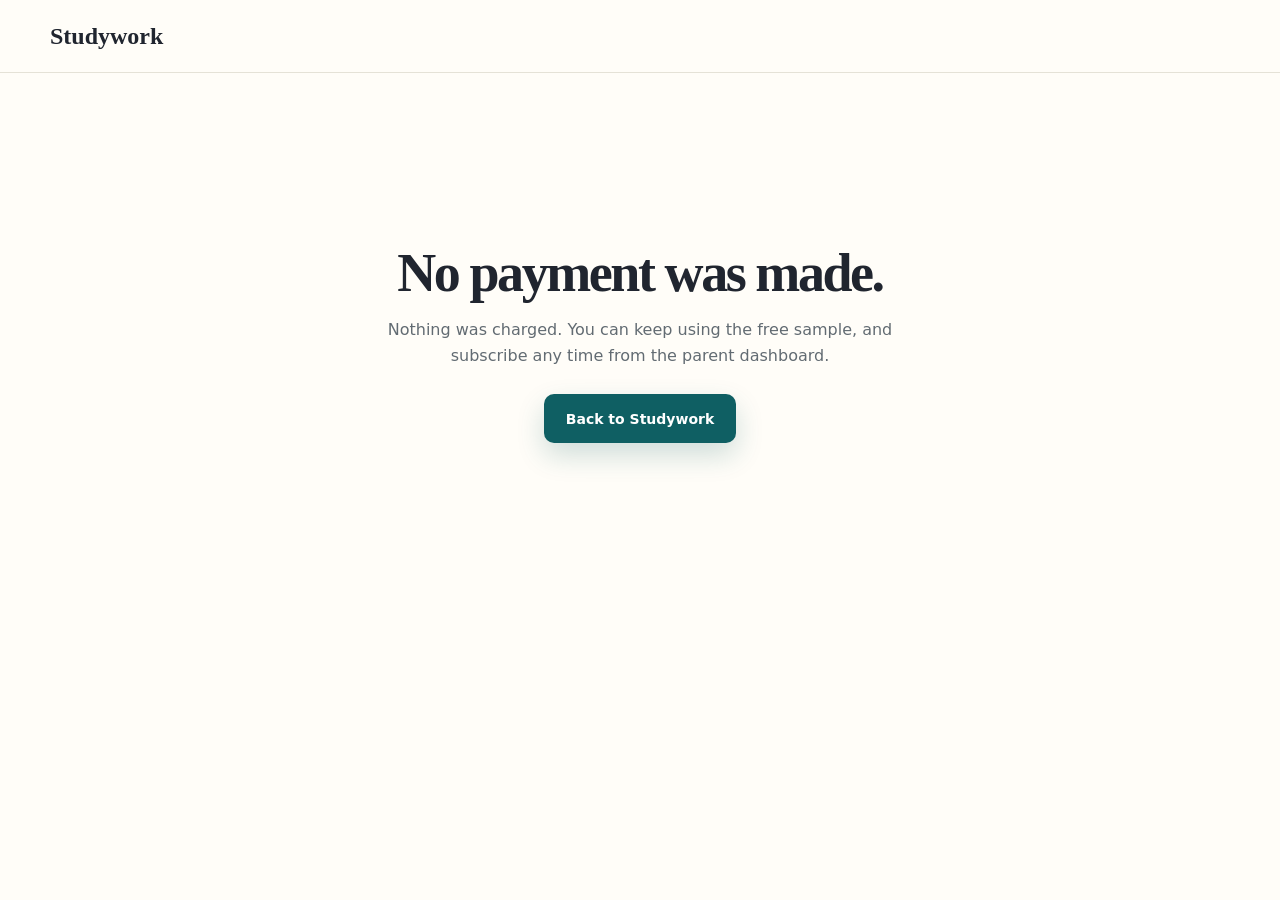
==== subscribe-cancelled.html @ 49c431e1 "Add pricing section and checkout result pages" ====
<!doctype html>
<html lang="en">
  <head>
    <meta charset="UTF-8" />
    <meta name="viewport" content="width=device-width, initial-scale=1.0" />
    <meta name="theme-color" content="#0f5f63" />
    <meta name="robots" content="noindex" />
    <title>Studywork Family</title>
    <link rel="stylesheet" href="styles.css" />
  </head>
  <body>
    <header class="nav-wrap">
      <nav class="nav" aria-label="Primary navigation">
        <a class="brand" href="index.html"><span>Studywork</span></a>
      </nav>
    </header>
    <main class="section-shell result-page">
      <div>
        <h1>No payment was made.</h1>
        <p>Nothing was charged. You can keep using the free sample, and subscribe any time from the parent dashboard.</p>
        <a class="button primary" href="index.html">Back to Studywork</a>
      </div>
    </main>
  </body>
</html>
---- styles.css ----
:root {
  --ink: #20252f;
  --muted: #626b72;
  --teal: #0f5f63;
  --teal-dark: #0a474b;
  --teal-pale: #e7f2ef;
  --cream: #f5f0e6;
  --paper: #fffdf8;
  --orange: #c45c26;
  --line: #ddd8cd;
  --shadow: 0 24px 70px rgba(23, 53, 54, .13);
}

* { box-sizing: border-box; }
html { scroll-behavior: smooth; }
body { margin: 0; background: var(--paper); color: var(--ink); font-family: Inter, ui-sans-serif, system-ui, -apple-system, BlinkMacSystemFont, "Segoe UI", sans-serif; line-height: 1.6; }
a { color: inherit; }
.section-shell { width: min(1180px, calc(100% - 40px)); margin-inline: auto; }
.nav-wrap { position: sticky; top: 0; z-index: 20; border-bottom: 1px solid rgba(221, 216, 205, .75); background: rgba(255, 253, 248, .91); backdrop-filter: blur(16px); }
.nav { min-height: 72px; width: min(1180px, calc(100% - 40px)); margin: auto; display: flex; align-items: center; justify-content: space-between; gap: 24px; }
.brand { display: flex; align-items: center; gap: 11px; text-decoration: none; font-family: Georgia, serif; font-size: 24px; font-weight: 800; }
.brand svg { width: 40px; height: 40px; }
.nav-links { display: flex; align-items: center; gap: 28px; }
.nav-links a { color: var(--muted); font-size: 14px; font-weight: 700; text-decoration: none; }
.nav-links a:hover { color: var(--teal); }
.nav-links .nav-download { padding: 9px 16px; border-radius: 9px; background: var(--teal); color: white; }

.hero { min-height: 740px; display: grid; grid-template-columns: .96fr 1.04fr; align-items: center; gap: 70px; padding-block: 92px 110px; }
.eyebrow { margin: 0 0 10px; color: var(--teal); font-size: 12px; font-weight: 850; letter-spacing: .14em; text-transform: uppercase; }
h1, h2, h3 { font-family: Georgia, "Times New Roman", serif; line-height: 1.12; }
h1 { max-width: 720px; margin: 0; font-size: clamp(50px, 6vw, 82px); letter-spacing: -.045em; }
h1 span { color: var(--teal); }
.hero-lead { max-width: 650px; margin: 28px 0 0; color: var(--muted); font-size: 18px; }
.hero-actions { display: flex; flex-wrap: wrap; gap: 12px; margin-top: 34px; }
.button { min-height: 49px; display: inline-flex; align-items: center; justify-content: center; padding: 0 21px; border: 1px solid transparent; border-radius: 10px; font-size: 14px; font-weight: 800; text-decoration: none; transition: transform .18s ease, box-shadow .18s ease, background .18s ease; }
.button:hover { transform: translateY(-2px); }
.button.primary { background: var(--teal); color: white; box-shadow: 0 12px 28px rgba(15, 95, 99, .2); }
.button.primary:hover { background: var(--teal-dark); }
.button.secondary { border-color: var(--line); background: white; color: var(--ink); }
.button.full { width: 100%; }
.hero-notes { display: flex; flex-wrap: wrap; gap: 18px; margin-top: 25px; color: var(--muted); font-size: 13px; font-weight: 650; }

.product-preview { overflow: hidden; border: 1px solid #d8ddd8; border-radius: 22px; background: #f7f6f0; box-shadow: var(--shadow); transform: rotate(1deg); }
.preview-topbar { height: 58px; display: flex; align-items: center; justify-content: space-between; padding: 0 20px; border-bottom: 1px solid var(--line); background: white; font-size: 12px; font-weight: 800; }
.mini-brand { display: flex; align-items: center; gap: 8px; }
.mini-brand i { width: 24px; height: 24px; display: block; border-radius: 7px; background: var(--teal); }
.lock-pill { padding: 5px 9px; border-radius: 99px; background: #fae9df; color: #8b3c18; }
.preview-body { padding: 32px; }
.mini-label { margin: 0; color: var(--teal); font-size: 10px; font-weight: 850; letter-spacing: .12em; }
.preview-body h2 { margin: 7px 0 22px; font-size: 29px; }
.preview-progress { display: grid; grid-template-columns: repeat(3, 1fr); gap: 9px; }
.preview-progress div { padding: 14px; border: 1px solid var(--line); border-radius: 12px; background: white; }
.preview-progress strong, .preview-progress span { display: block; }
.preview-progress strong { color: var(--teal); font-family: Georgia, serif; font-size: 24px; }
.preview-progress span { margin-top: 3px; color: var(--muted); font-size: 10px; }
.subject-row { display: grid; gap: 9px; margin-top: 18px; }
.subject-row article { display: grid; grid-template-columns: 90px 1fr; gap: 3px 10px; padding: 13px 15px; border-radius: 12px; background: white; }
.subject-row b { font-size: 13px; }
.subject-row span { color: var(--muted); font-size: 11px; }
.subject-row i { grid-column: 1 / -1; height: 5px; overflow: hidden; border-radius: 99px; background: #e5e1d8; }
.subject-row i::before { content: ""; display: block; width: var(--progress); height: 100%; background: var(--teal); }

.download-band { padding: 100px 0; background: var(--cream); }
.section-heading h2 { margin: 0; font-size: clamp(38px, 4.5vw, 58px); letter-spacing: -.025em; }
.section-heading > p:last-child { max-width: 680px; color: var(--muted); }
.section-heading.centered { text-align: center; }
.section-heading.centered > p:last-child { margin-inline: auto; }
.download-grid { max-width: 900px; display: grid; grid-template-columns: repeat(2, 1fr); gap: 18px; margin: 43px auto 0; }
.download-card { position: relative; padding: 36px; border: 1px solid var(--line); border-radius: 18px; background: var(--paper); box-shadow: 0 12px 35px rgba(38, 46, 46, .07); }
.download-card.recommended { border-color: rgba(15, 95, 99, .55); }
.recommended-label { position: absolute; top: 16px; right: 16px; padding: 5px 9px; border-radius: 99px; background: var(--teal-pale); color: var(--teal); font-size: 10px; font-weight: 850; letter-spacing: .08em; text-transform: uppercase; }
.muted-label { background: #ece8df; color: var(--muted); }
.platform-icon { width: 58px; height: 58px; display: grid; place-items: center; margin-bottom: 24px; border-radius: 15px; background: var(--teal); color: white; font-size: 31px; font-weight: 300; }
.platform-icon.apple { background: var(--ink); font-size: 26px; }
.download-card h3 { margin: 0; font-size: 27px; }
.download-card p { min-height: 78px; color: var(--muted); }
.download-card small { display: block; margin-top: 12px; color: var(--muted); text-align: center; }
.install-note { max-width: 900px; margin: 24px auto 0; padding: 15px 18px; border-left: 3px solid var(--orange); border-radius: 7px; background: rgba(255,255,255,.62); color: var(--muted); font-size: 13px; }

.feature-section { padding-block: 112px; }
.feature-grid { display: grid; grid-template-columns: repeat(3, 1fr); gap: 1px; margin-top: 54px; border: 1px solid var(--line); border-radius: 18px; overflow: hidden; background: var(--line); }
.feature-grid article { min-height: 245px; padding: 29px; background: var(--paper); }
.feature-grid article > span { color: var(--orange); font-size: 11px; font-weight: 850; }
.feature-grid h3 { margin: 36px 0 10px; font-size: 22px; }
.feature-grid p { margin: 0; color: var(--muted); font-size: 14px; }

.process-section { padding-block: 110px; background: var(--teal); color: white; }
.process-grid { display: grid; grid-template-columns: .8fr 1.2fr; gap: 100px; }
.process-section .eyebrow { color: #a9ddd5; }
.process-section .section-heading p:last-child { color: rgba(255,255,255,.7); }
.steps { display: grid; gap: 0; margin: 0; padding: 0; list-style: none; }
.steps li { display: grid; grid-template-columns: 52px 1fr; gap: 16px; padding: 24px 0; border-bottom: 1px solid rgba(255,255,255,.18); }
.steps li:first-child { padding-top: 0; }
.steps li > span { width: 40px; height: 40px; display: grid; place-items: center; border: 1px solid rgba(255,255,255,.35); border-radius: 50%; color: #bfe3dc; font-weight: 800; }
.steps h3 { margin: 0; font-size: 22px; }
.steps p { margin: 6px 0 0; color: rgba(255,255,255,.68); font-size: 14px; }

.privacy-section { padding-block: 110px; }
.privacy-card { display: grid; grid-template-columns: 1fr 1fr; gap: 70px; padding: 58px; border-radius: 22px; background: var(--teal-pale); }
.privacy-card h2 { margin: 0; font-size: 42px; }
.privacy-copy { color: #42585a; }
.privacy-copy p:first-child { margin-top: 0; }
.final-cta { padding-block: 60px 120px; text-align: center; }
.final-cta h2 { margin: 0 auto 28px; font-size: clamp(38px, 5vw, 64px); }
footer { padding: 34px 0; border-top: 1px solid var(--line); background: #f6f3ec; }
.footer-inner { display: flex; align-items: center; justify-content: space-between; gap: 35px; }
.footer-inner div { display: grid; }
.footer-inner b { font-family: Georgia, serif; font-size: 21px; }
.footer-inner span, .footer-inner p { color: var(--muted); font-size: 12px; }
.footer-inner p { max-width: 520px; text-align: right; }

@media (max-width: 900px) {
  .hero { grid-template-columns: 1fr; min-height: auto; padding-block: 70px 90px; }
  .product-preview { max-width: 680px; transform: none; }
  .feature-grid { grid-template-columns: repeat(2, 1fr); }
  .process-grid, .privacy-card { grid-template-columns: 1fr; gap: 45px; }
}

@media (max-width: 650px) {
  .section-shell, .nav { width: min(100% - 26px, 1180px); }
  .nav-links > a:not(.nav-download) { display: none; }
  .hero { gap: 42px; padding-top: 54px; }
  h1 { font-size: 47px; }
  .hero-lead { font-size: 16px; }
  .preview-body { padding: 20px; }
  .preview-progress { grid-template-columns: 1fr; }
  .download-grid, .feature-grid { grid-template-columns: 1fr; }
  .download-card { padding: 28px; }
  .download-card p { min-height: 0; }
  .feature-grid article { min-height: 210px; }
  .privacy-card { padding: 30px 24px; }
  .privacy-card h2 { font-size: 34px; }
  .footer-inner { align-items: flex-start; flex-direction: column; }
  .footer-inner p { margin: 0; text-align: left; }
}

@media (prefers-reduced-motion: reduce) {
  html { scroll-behavior: auto; }
  *, *::before, *::after { transition: none !important; }
}

/* pricing and checkout result pages */
.pricing-section { padding-block: 70px; text-align: center; }
.pricing-section h2 { margin: 0 auto 30px; font-size: clamp(34px, 4.5vw, 54px); }
.price-card { max-width: 520px; margin: 0 auto; padding: 34px 32px; border: 1px solid var(--line); border-radius: 22px; background: white; box-shadow: var(--shadow); text-align: left; display: grid; gap: 18px; }
.price { display: flex; align-items: baseline; gap: 12px; }
.price b { font-family: Georgia, serif; font-size: 64px; line-height: 1; color: var(--teal); }
.price span { color: var(--muted); }
.price-card ul { margin: 0; padding-left: 20px; display: grid; gap: 8px; }
.price-note { margin: 0; padding: 12px 14px; border-radius: 10px; background: var(--teal-pale); color: var(--ink); font-size: 14px; }
.result-page { min-height: 60vh; display: grid; place-items: center; padding: 80px 0; text-align: center; }
.result-page h1 { font-family: Georgia, serif; font-size: clamp(34px, 5vw, 54px); margin: 0 0 14px; }
.result-page p { max-width: 520px; margin: 0 auto 26px; color: var(--muted); }
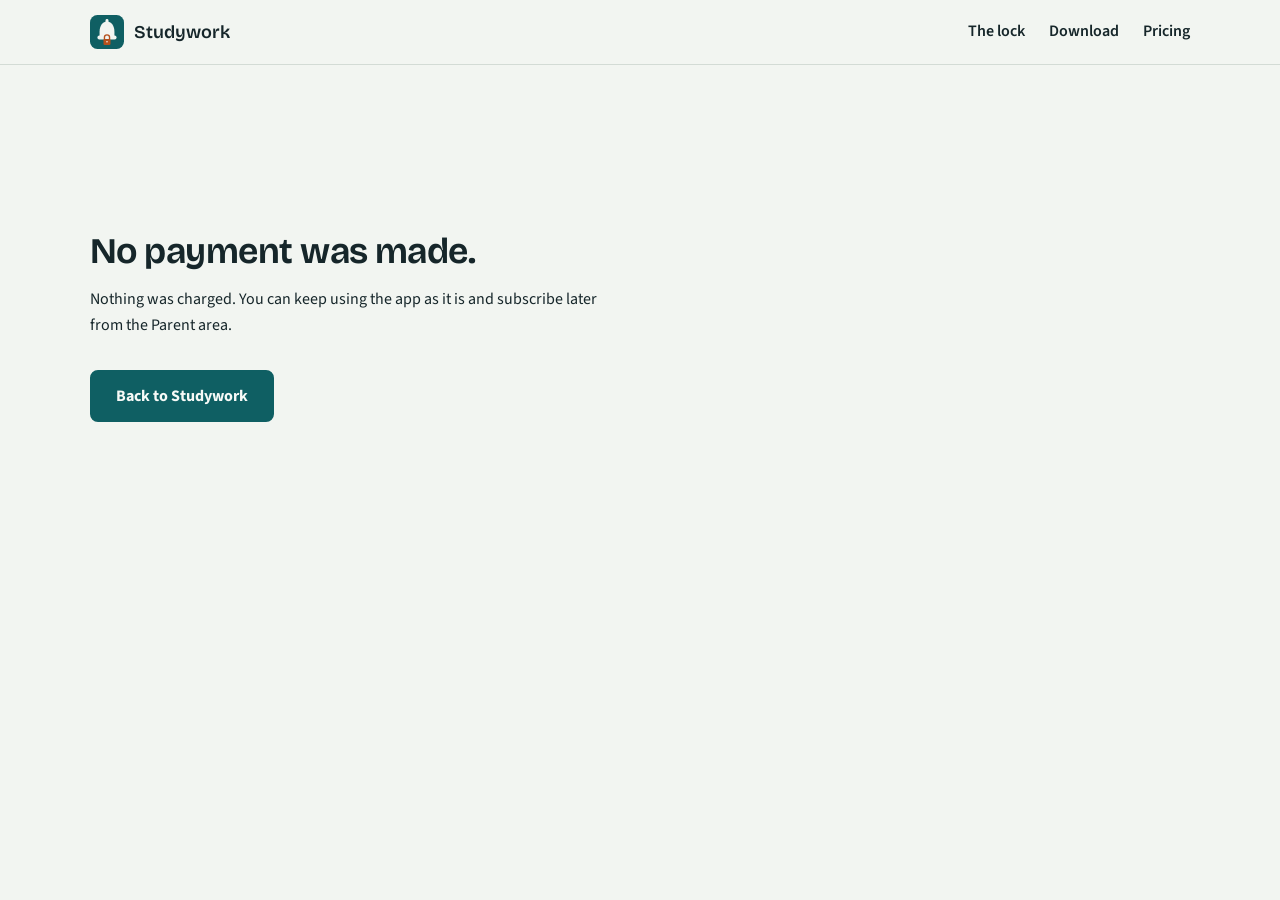
==== commit ff134262: "Rebuild the download page: plain type-led layout, real worked example, honest lock limits, current s" ====
--- a/subscribe-cancelled.html
+++ b/subscribe-cancelled.html
@@ -1,25 +1,15 @@
 <!doctype html>
 <html lang="en">
   <head>
-    <meta charset="UTF-8" />
-    <meta name="viewport" content="width=device-width, initial-scale=1.0" />
-    <meta name="theme-color" content="#0f5f63" />
+    <meta charset="UTF-8" /><meta name="viewport" content="width=device-width, initial-scale=1.0" /><meta name="theme-color" content="#0f5f63" /><link rel="icon" href="favicon.svg" type="image/svg+xml" /><link rel="icon" href="favicon-32.png" sizes="32x32" type="image/png" /><link rel="apple-touch-icon" href="apple-touch-icon.png" /><link href="https://fonts.googleapis.com/css2?family=Bricolage+Grotesque:opsz,wght@12..96,500;12..96,650&amp;family=Source+Sans+3:wght@400;600;700&amp;display=swap" rel="stylesheet" /><link rel="stylesheet" href="styles.css" />
     <meta name="robots" content="noindex" />
-    <title>Studywork Family</title>
-    <link rel="stylesheet" href="styles.css" />
+    <title>Studywork Family: nothing charged</title>
   </head>
   <body>
-    <header class="nav-wrap">
-      <nav class="nav" aria-label="Primary navigation">
-        <a class="brand" href="index.html"><span>Studywork</span></a>
-      </nav>
-    </header>
-    <main class="section-shell result-page">
-      <div>
-        <h1>No payment was made.</h1>
-        <p>Nothing was charged. You can keep using the free sample, and subscribe any time from the parent dashboard.</p>
-        <a class="button primary" href="index.html">Back to Studywork</a>
-      </div>
+    <header class="nav"><div class="wrap"><a class="brand" href="index.html"><img src="favicon.svg" alt="" width="34" height="34" /><span>Studywork</span></a><nav class="nav-links" aria-label="Page sections"><a href="index.html#lock">The lock</a><a href="index.html#download">Download</a><a href="index.html#pricing">Pricing</a></nav></div></header>
+    <main class="wrap result">
+      <h1>No payment was made.</h1>
+      <p>Nothing was charged. You can keep using the app as it is and subscribe later from the Parent area.</p><p><a class="button" href="index.html">Back to Studywork</a></p>
     </main>
   </body>
 </html>
--- a/styles.css
+++ b/styles.css
@@ -1,153 +1,92 @@
 :root {
-  --ink: #20252f;
-  --muted: #626b72;
+  --ink: #16262a;
+  --muted: #4d5d60;
   --teal: #0f5f63;
   --teal-dark: #0a474b;
-  --teal-pale: #e7f2ef;
-  --cream: #f5f0e6;
-  --paper: #fffdf8;
-  --orange: #c45c26;
-  --line: #ddd8cd;
-  --shadow: 0 24px 70px rgba(23, 53, 54, .13);
+  --ground: #f2f5f1;
+  --surface: #fbfcfa;
+  --orange: #b4501d;
+  --line: #d3dbd5;
+  --radius: 8px;
+  --ease: cubic-bezier(.2, .7, .2, 1);
+  --s1: 4px; --s2: 8px; --s3: 16px; --s4: 24px; --s5: 40px; --s6: 72px;
+  --t0: 1rem; --t1: 1.125rem; --t2: 1.5rem; --t3: 2.25rem; --t4: clamp(2.5rem, 6.2vw, 4.75rem);
+  --display: "Bricolage Grotesque", "Segoe UI", system-ui, sans-serif;
+  --body: "Source Sans 3", "Segoe UI", system-ui, sans-serif;
 }
 
 * { box-sizing: border-box; }
 html { scroll-behavior: smooth; }
-body { margin: 0; background: var(--paper); color: var(--ink); font-family: Inter, ui-sans-serif, system-ui, -apple-system, BlinkMacSystemFont, "Segoe UI", sans-serif; line-height: 1.6; }
-a { color: inherit; }
-.section-shell { width: min(1180px, calc(100% - 40px)); margin-inline: auto; }
-.nav-wrap { position: sticky; top: 0; z-index: 20; border-bottom: 1px solid rgba(221, 216, 205, .75); background: rgba(255, 253, 248, .91); backdrop-filter: blur(16px); }
-.nav { min-height: 72px; width: min(1180px, calc(100% - 40px)); margin: auto; display: flex; align-items: center; justify-content: space-between; gap: 24px; }
-.brand { display: flex; align-items: center; gap: 11px; text-decoration: none; font-family: Georgia, serif; font-size: 24px; font-weight: 800; }
-.brand svg { width: 40px; height: 40px; }
-.nav-links { display: flex; align-items: center; gap: 28px; }
-.nav-links a { color: var(--muted); font-size: 14px; font-weight: 700; text-decoration: none; }
-.nav-links a:hover { color: var(--teal); }
-.nav-links .nav-download { padding: 9px 16px; border-radius: 9px; background: var(--teal); color: white; }
+body { margin: 0; background: var(--ground); color: var(--ink); font: var(--t0)/1.6 var(--body); }
+a { color: var(--teal); text-underline-offset: 3px; }
+a:hover { color: var(--teal-dark); }
+:focus-visible { outline: 3px solid var(--teal); outline-offset: 3px; border-radius: 3px; }
+h1, h2, h3 { font-family: var(--display); font-weight: 600; line-height: 1.1; text-wrap: balance; margin: 0; letter-spacing: -.015em; }
+p { max-width: 66ch; margin: 0 0 var(--s3); }
+.wrap { width: min(1100px, calc(100% - 32px)); margin-inline: auto; }
 
-.hero { min-height: 740px; display: grid; grid-template-columns: .96fr 1.04fr; align-items: center; gap: 70px; padding-block: 92px 110px; }
-.eyebrow { margin: 0 0 10px; color: var(--teal); font-size: 12px; font-weight: 850; letter-spacing: .14em; text-transform: uppercase; }
-h1, h2, h3 { font-family: Georgia, "Times New Roman", serif; line-height: 1.12; }
-h1 { max-width: 720px; margin: 0; font-size: clamp(50px, 6vw, 82px); letter-spacing: -.045em; }
-h1 span { color: var(--teal); }
-.hero-lead { max-width: 650px; margin: 28px 0 0; color: var(--muted); font-size: 18px; }
-.hero-actions { display: flex; flex-wrap: wrap; gap: 12px; margin-top: 34px; }
-.button { min-height: 49px; display: inline-flex; align-items: center; justify-content: center; padding: 0 21px; border: 1px solid transparent; border-radius: 10px; font-size: 14px; font-weight: 800; text-decoration: none; transition: transform .18s ease, box-shadow .18s ease, background .18s ease; }
-.button:hover { transform: translateY(-2px); }
-.button.primary { background: var(--teal); color: white; box-shadow: 0 12px 28px rgba(15, 95, 99, .2); }
-.button.primary:hover { background: var(--teal-dark); }
-.button.secondary { border-color: var(--line); background: white; color: var(--ink); }
-.button.full { width: 100%; }
-.hero-notes { display: flex; flex-wrap: wrap; gap: 18px; margin-top: 25px; color: var(--muted); font-size: 13px; font-weight: 650; }
+.nav { border-bottom: 1px solid var(--line); }
+.nav .wrap { min-height: 64px; display: flex; align-items: center; justify-content: space-between; gap: var(--s4); }
+.brand { min-height: 44px; display: flex; align-items: center; gap: 10px; color: var(--ink); text-decoration: none; font: 600 var(--t1)/1 var(--display); }
+.brand img, .brand svg { width: 34px; height: 34px; }
+.nav-links { display: flex; gap: var(--s4); }
+.nav-links a { min-height: 44px; display: inline-flex; align-items: center; color: var(--ink); font-weight: 600; text-decoration: none; }
+.nav-links a:hover { text-decoration: underline; }
 
-.product-preview { overflow: hidden; border: 1px solid #d8ddd8; border-radius: 22px; background: #f7f6f0; box-shadow: var(--shadow); transform: rotate(1deg); }
-.preview-topbar { height: 58px; display: flex; align-items: center; justify-content: space-between; padding: 0 20px; border-bottom: 1px solid var(--line); background: white; font-size: 12px; font-weight: 800; }
-.mini-brand { display: flex; align-items: center; gap: 8px; }
-.mini-brand i { width: 24px; height: 24px; display: block; border-radius: 7px; background: var(--teal); }
-.lock-pill { padding: 5px 9px; border-radius: 99px; background: #fae9df; color: #8b3c18; }
-.preview-body { padding: 32px; }
-.mini-label { margin: 0; color: var(--teal); font-size: 10px; font-weight: 850; letter-spacing: .12em; }
-.preview-body h2 { margin: 7px 0 22px; font-size: 29px; }
-.preview-progress { display: grid; grid-template-columns: repeat(3, 1fr); gap: 9px; }
-.preview-progress div { padding: 14px; border: 1px solid var(--line); border-radius: 12px; background: white; }
-.preview-progress strong, .preview-progress span { display: block; }
-.preview-progress strong { color: var(--teal); font-family: Georgia, serif; font-size: 24px; }
-.preview-progress span { margin-top: 3px; color: var(--muted); font-size: 10px; }
-.subject-row { display: grid; gap: 9px; margin-top: 18px; }
-.subject-row article { display: grid; grid-template-columns: 90px 1fr; gap: 3px 10px; padding: 13px 15px; border-radius: 12px; background: white; }
-.subject-row b { font-size: 13px; }
-.subject-row span { color: var(--muted); font-size: 11px; }
-.subject-row i { grid-column: 1 / -1; height: 5px; overflow: hidden; border-radius: 99px; background: #e5e1d8; }
-.subject-row i::before { content: ""; display: block; width: var(--progress); height: 100%; background: var(--teal); }
+.hero { padding: var(--s6) 0 var(--s5); }
+h1 { max-width: 15ch; font-size: var(--t4); font-weight: 650; }
+.hero-row { display: grid; grid-template-columns: minmax(0, 1fr) minmax(0, 1.05fr); gap: var(--s6); align-items: start; margin-top: var(--s5); }
+.lede { font-size: var(--t1); color: var(--muted); }
+.cta { display: flex; flex-wrap: wrap; gap: var(--s3) var(--s4); align-items: center; margin-top: var(--s4); }
+.button { min-height: 52px; display: inline-flex; align-items: center; padding: 0 var(--s4); border: 2px solid var(--teal); border-radius: var(--radius); background: var(--teal); color: #f7faf7; font: 700 var(--t0)/1 var(--body); text-decoration: none; transition: background .18s var(--ease), color .18s var(--ease); }
+.button:hover { background: var(--teal-dark); border-color: var(--teal-dark); color: #f7faf7; }
+.button.plain { background: transparent; color: var(--teal); }
+.button.plain:hover { background: var(--teal); color: #f7faf7; }
+.fine { color: var(--muted); font-size: .9375rem; }
 
-.download-band { padding: 100px 0; background: var(--cream); }
-.section-heading h2 { margin: 0; font-size: clamp(38px, 4.5vw, 58px); letter-spacing: -.025em; }
-.section-heading > p:last-child { max-width: 680px; color: var(--muted); }
-.section-heading.centered { text-align: center; }
-.section-heading.centered > p:last-child { margin-inline: auto; }
-.download-grid { max-width: 900px; display: grid; grid-template-columns: repeat(2, 1fr); gap: 18px; margin: 43px auto 0; }
-.download-card { position: relative; padding: 36px; border: 1px solid var(--line); border-radius: 18px; background: var(--paper); box-shadow: 0 12px 35px rgba(38, 46, 46, .07); }
-.download-card.recommended { border-color: rgba(15, 95, 99, .55); }
-.recommended-label { position: absolute; top: 16px; right: 16px; padding: 5px 9px; border-radius: 99px; background: var(--teal-pale); color: var(--teal); font-size: 10px; font-weight: 850; letter-spacing: .08em; text-transform: uppercase; }
-.muted-label { background: #ece8df; color: var(--muted); }
-.platform-icon { width: 58px; height: 58px; display: grid; place-items: center; margin-bottom: 24px; border-radius: 15px; background: var(--teal); color: white; font-size: 31px; font-weight: 300; }
-.platform-icon.apple { background: var(--ink); font-size: 26px; }
-.download-card h3 { margin: 0; font-size: 27px; }
-.download-card p { min-height: 78px; color: var(--muted); }
-.download-card small { display: block; margin-top: 12px; color: var(--muted); text-align: center; }
-.install-note { max-width: 900px; margin: 24px auto 0; padding: 15px 18px; border-left: 3px solid var(--orange); border-radius: 7px; background: rgba(255,255,255,.62); color: var(--muted); font-size: 13px; }
+/* The signature: a missed question and the worked example beside it. */
+.sheet { border: 1px solid var(--line); border-radius: var(--radius); background: var(--surface); overflow: hidden; }
+.sheet-part { padding: var(--s4); }
+.sheet-part + .sheet-part { border-top: 1px dashed var(--line); }
+.sheet h2 { font-size: var(--t0); font-family: var(--body); font-weight: 700; letter-spacing: 0; margin-bottom: var(--s2); color: var(--muted); }
+.sheet .q { font-family: var(--display); font-size: var(--t2); line-height: 1.25; margin: 0 0 var(--s3); }
+.sheet ol { margin: 0; padding-left: 1.25rem; display: grid; gap: var(--s2); }
+.sheet .answer { margin: var(--s3) 0 0; font-weight: 700; color: var(--teal); }
+.sheet .withheld { margin: 0; color: var(--muted); }
+.tick { color: var(--orange); font-weight: 700; }
 
-.feature-section { padding-block: 112px; }
-.feature-grid { display: grid; grid-template-columns: repeat(3, 1fr); gap: 1px; margin-top: 54px; border: 1px solid var(--line); border-radius: 18px; overflow: hidden; background: var(--line); }
-.feature-grid article { min-height: 245px; padding: 29px; background: var(--paper); }
-.feature-grid article > span { color: var(--orange); font-size: 11px; font-weight: 850; }
-.feature-grid h3 { margin: 36px 0 10px; font-size: 22px; }
-.feature-grid p { margin: 0; color: var(--muted); font-size: 14px; }
+section { padding: var(--s5) 0; border-top: 1px solid var(--line); }
+section h2 { font-size: var(--t3); margin-bottom: var(--s4); max-width: 22ch; }
+.cols { display: grid; grid-template-columns: repeat(2, minmax(0, 1fr)); gap: var(--s5); }
+.cols h3 { font-size: var(--t2); margin-bottom: var(--s2); }
+.cols ul { margin: 0; padding: 0; list-style: none; display: grid; gap: var(--s2); }
+.cols li { padding-bottom: var(--s2); border-bottom: 1px solid var(--line); }
 
-.process-section { padding-block: 110px; background: var(--teal); color: white; }
-.process-grid { display: grid; grid-template-columns: .8fr 1.2fr; gap: 100px; }
-.process-section .eyebrow { color: #a9ddd5; }
-.process-section .section-heading p:last-child { color: rgba(255,255,255,.7); }
-.steps { display: grid; gap: 0; margin: 0; padding: 0; list-style: none; }
-.steps li { display: grid; grid-template-columns: 52px 1fr; gap: 16px; padding: 24px 0; border-bottom: 1px solid rgba(255,255,255,.18); }
-.steps li:first-child { padding-top: 0; }
-.steps li > span { width: 40px; height: 40px; display: grid; place-items: center; border: 1px solid rgba(255,255,255,.35); border-radius: 50%; color: #bfe3dc; font-weight: 800; }
-.steps h3 { margin: 0; font-size: 22px; }
-.steps p { margin: 6px 0 0; color: rgba(255,255,255,.68); font-size: 14px; }
+.table-scroll { position: relative; overflow-x: auto; }
+table { width: 100%; min-width: 640px; border-collapse: collapse; }
+th, td { padding: var(--s3) var(--s3) var(--s3) 0; border-bottom: 1px solid var(--line); text-align: left; vertical-align: top; }
+th { font-weight: 700; }
+td.num { font-variant-numeric: tabular-nums; white-space: nowrap; }
+td .button { min-height: 44px; font-size: .9375rem; white-space: nowrap; }
+.warn { margin-top: var(--s4); padding: var(--s3) var(--s4); border: 1px solid var(--line); border-left: 1px solid var(--line); border-radius: var(--radius); background: var(--surface); max-width: 66ch; }
 
-.privacy-section { padding-block: 110px; }
-.privacy-card { display: grid; grid-template-columns: 1fr 1fr; gap: 70px; padding: 58px; border-radius: 22px; background: var(--teal-pale); }
-.privacy-card h2 { margin: 0; font-size: 42px; }
-.privacy-copy { color: #42585a; }
-.privacy-copy p:first-child { margin-top: 0; }
-.final-cta { padding-block: 60px 120px; text-align: center; }
-.final-cta h2 { margin: 0 auto 28px; font-size: clamp(38px, 5vw, 64px); }
-footer { padding: 34px 0; border-top: 1px solid var(--line); background: #f6f3ec; }
-.footer-inner { display: flex; align-items: center; justify-content: space-between; gap: 35px; }
-.footer-inner div { display: grid; }
-.footer-inner b { font-family: Georgia, serif; font-size: 21px; }
-.footer-inner span, .footer-inner p { color: var(--muted); font-size: 12px; }
-.footer-inner p { max-width: 520px; text-align: right; }
+.price { font: 600 var(--t3)/1 var(--display); }
+footer { padding: var(--s5) 0; border-top: 1px solid var(--line); color: var(--muted); font-size: .9375rem; }
+footer p { margin-bottom: var(--s2); }
 
-@media (max-width: 900px) {
-  .hero { grid-template-columns: 1fr; min-height: auto; padding-block: 70px 90px; }
-  .product-preview { max-width: 680px; transform: none; }
-  .feature-grid { grid-template-columns: repeat(2, 1fr); }
-  .process-grid, .privacy-card { grid-template-columns: 1fr; gap: 45px; }
+.result { min-height: 60vh; display: grid; align-content: center; gap: var(--s3); padding: var(--s6) 0; }
+.result h1 { font-size: var(--t3); max-width: 20ch; }
+
+@media (max-width: 760px) {
+  .hero { padding-top: var(--s5); }
+  .hero-row, .cols { grid-template-columns: minmax(0, 1fr); gap: var(--s4); }
+  .nav-links { gap: var(--s3); }
+  section h2 { font-size: var(--t2); }
 }
-
-@media (max-width: 650px) {
-  .section-shell, .nav { width: min(100% - 26px, 1180px); }
-  .nav-links > a:not(.nav-download) { display: none; }
-  .hero { gap: 42px; padding-top: 54px; }
-  h1 { font-size: 47px; }
-  .hero-lead { font-size: 16px; }
-  .preview-body { padding: 20px; }
-  .preview-progress { grid-template-columns: 1fr; }
-  .download-grid, .feature-grid { grid-template-columns: 1fr; }
-  .download-card { padding: 28px; }
-  .download-card p { min-height: 0; }
-  .feature-grid article { min-height: 210px; }
-  .privacy-card { padding: 30px 24px; }
-  .privacy-card h2 { font-size: 34px; }
-  .footer-inner { align-items: flex-start; flex-direction: column; }
-  .footer-inner p { margin: 0; text-align: left; }
-}
-
 @media (prefers-reduced-motion: reduce) {
   html { scroll-behavior: auto; }
-  *, *::before, *::after { transition: none !important; }
+  * { transition: none !important; }
 }
+.visually { position: absolute; width: 1px; height: 1px; overflow: hidden; clip: rect(0 0 0 0); white-space: nowrap; }
 
-/* pricing and checkout result pages */
-.pricing-section { padding-block: 70px; text-align: center; }
-.pricing-section h2 { margin: 0 auto 30px; font-size: clamp(34px, 4.5vw, 54px); }
-.price-card { max-width: 520px; margin: 0 auto; padding: 34px 32px; border: 1px solid var(--line); border-radius: 22px; background: white; box-shadow: var(--shadow); text-align: left; display: grid; gap: 18px; }
-.price { display: flex; align-items: baseline; gap: 12px; }
-.price b { font-family: Georgia, serif; font-size: 64px; line-height: 1; color: var(--teal); }
-.price span { color: var(--muted); }
-.price-card ul { margin: 0; padding-left: 20px; display: grid; gap: 8px; }
-.price-note { margin: 0; padding: 12px 14px; border-radius: 10px; background: var(--teal-pale); color: var(--ink); font-size: 14px; }
-.result-page { min-height: 60vh; display: grid; place-items: center; padding: 80px 0; text-align: center; }
-.result-page h1 { font-family: Georgia, serif; font-size: clamp(34px, 5vw, 54px); margin: 0 0 14px; }
-.result-page p { max-width: 520px; margin: 0 auto 26px; color: var(--muted); }
+.cta a:not(.button) { min-height: 44px; display: inline-flex; align-items: center; }
